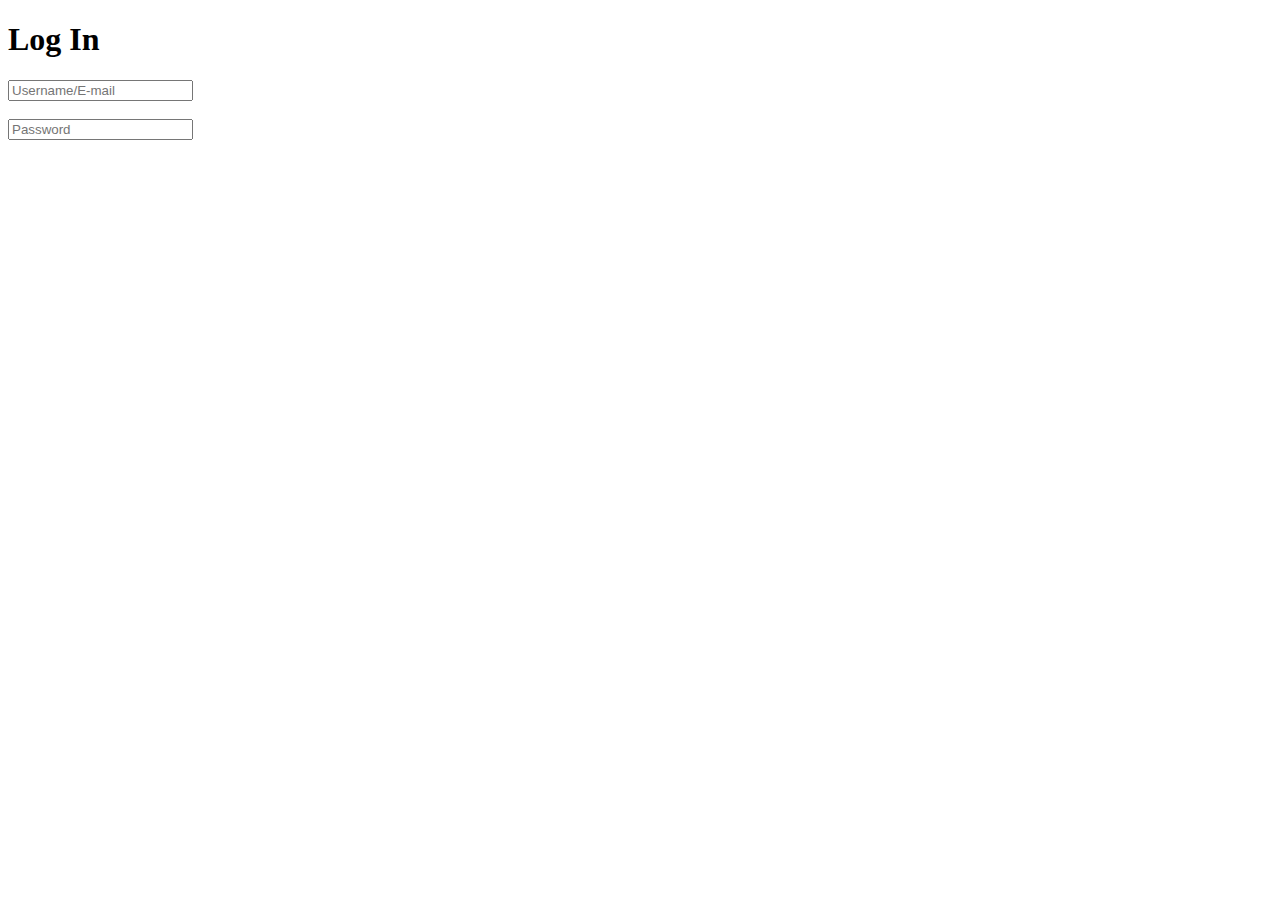
==== login.html @ 1004b8c5 "worked on signup" ====
<!DOCTYPE html>
<html lang="en">
<head>
    <meta charset="UTF-8">
    <meta name="viewport" content="width=device-width, initial-scale=1.0">
    <meta http-equiv="X-UA-Compatible" content="ie=edge">
    <title>Log-In</title>
</head>
<body>
    <h1>Log In</h1>
    <form action="" class="Login">
        <input type="text" placeholder="Username/E-mail"><br><br>
        <input type="password" placeholder="Password">
    </form>
</body>
</html>
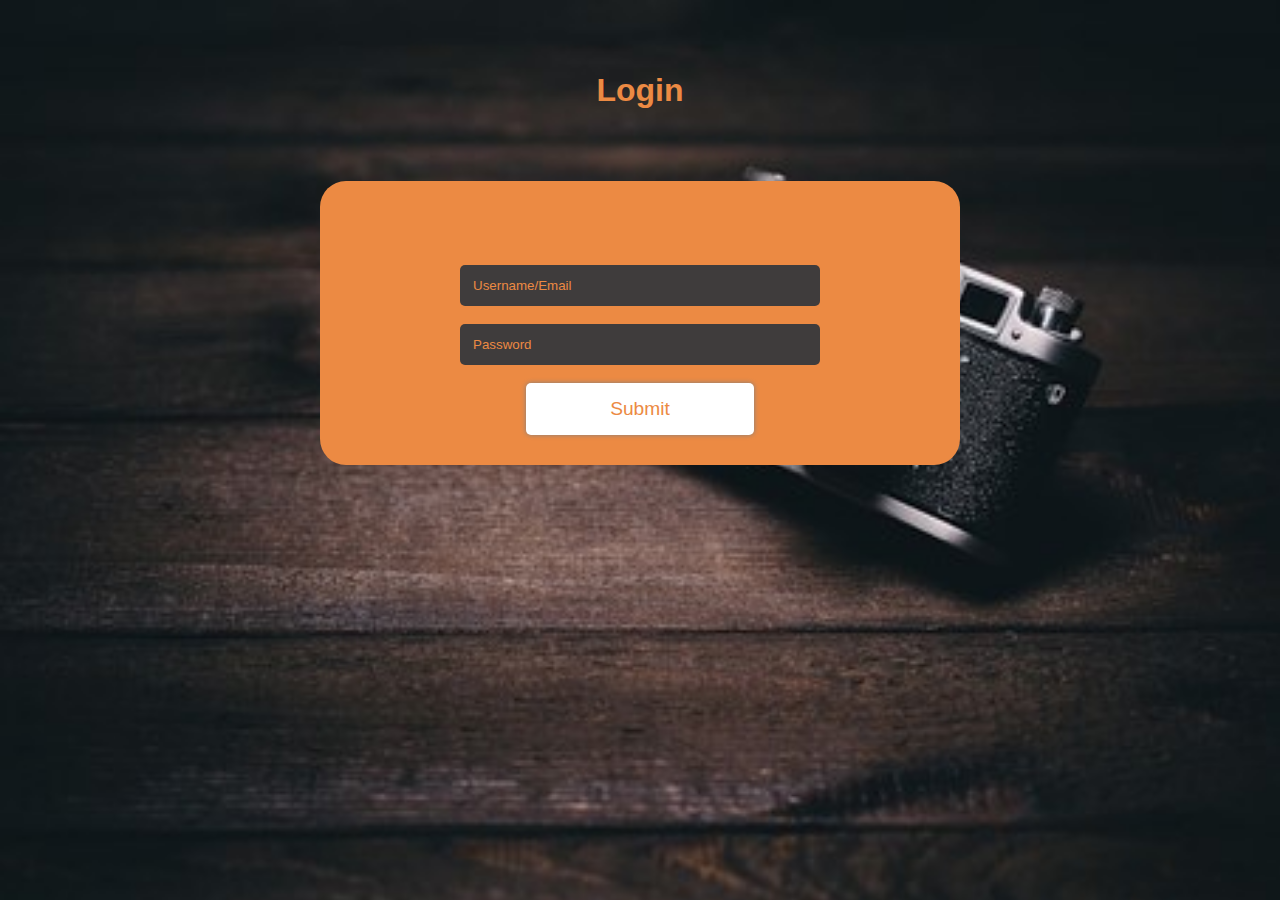
==== commit 25c28a0b: "adjusted some paddings and margins. Added styles to login page" ====
--- a/login.html
+++ b/login.html
@@ -4,13 +4,16 @@
     <meta charset="UTF-8">
     <meta name="viewport" content="width=device-width, initial-scale=1.0">
     <meta http-equiv="X-UA-Compatible" content="ie=edge">
-    <title>Log-In</title>
+    <link rel="stylesheet" href="forms.css">
+    <title>Log In</title>
 </head>
 <body>
-    <h1>Log In</h1>
-    <form action="" class="Login">
-        <input type="text" placeholder="Username/E-mail"><br><br>
-        <input type="password" placeholder="Password">
+    <h1>Login </h1>
+    <form action="" class="Form">
+        <input class="black-bg" type="text" placeholder="Username/Email"> <br><br>
+        <input class="black-bg" type="password" placeholder="Password"><br><br>
+        <input type="button" value="Submit">
+
     </form>
 </body>
 </html>--- a/forms.css
+++ b/forms.css
@@ -0,0 +1,114 @@
+*
+{
+    margin:0;
+    padding:0;
+    box-sizing: border-box;
+}
+
+body
+{
+    background: url("./picturesforthefrontpage/front\ page\ pic.jpg") no-repeat fixed;
+    height: 100vh;
+    background-size: cover;    
+    text-align: center;
+    padding:5vh 0  0 0;
+    font-family: 'Alef', sans-serif;
+
+}
+
+h1
+{
+    color:#EC8A43;
+}
+
+.Form
+{
+    margin: 8vh auto;
+    background-color: #EC8A43;
+    border-radius: 26px;
+    width:80vw;
+    padding: 84px 20px 30px;
+    
+}
+
+.black-bg
+{
+    background-color: #3f3c3c;
+    padding: 13px;
+    border: none;
+    border-radius: 5px;
+    color: white;
+  
+}
+
+::-webkit-input-placeholder
+{
+    font-family: 'Alef', sans-serif;
+    color:#EC8A43;
+}
+
+::-moz-placeholder 
+{
+  font-family: 'Alef', sans-serif;
+  color:#EC8A43;
+
+}
+:-ms-input-placeholder 
+{
+  font-family: 'Alef', sans-serif;
+  color:#EC8A43;
+}
+::placeholder 
+{
+  font-family: 'Alef', sans-serif;
+  color:#EC8A43;
+}
+
+input[type="button"]
+{
+    padding:15px;
+    width:38%;
+    border-radius: 5px;
+    background-color:white;
+    color:#EC8A43;
+    border:none;
+    font-size: 1.2em;
+    font-family: 'Alef', sans-serif;
+    box-shadow: 0 0 5px  grey;
+    cursor: pointer;
+}
+
+input[type="button"]:hover
+{
+    
+    background-color:#3f3c3c;
+    box-shadow: 0 0 5px  white;
+
+}
+
+@media (min-width:500px)
+{
+    
+    .black-bg
+    {
+        width:60%;
+    
+    }
+
+
+}
+
+@media (min-width:768px)
+{
+    body
+    {
+        padding: 8vh 0 0 0;
+    }
+
+    .Form
+    {       
+        width:50vw;        
+    }
+
+}
+
